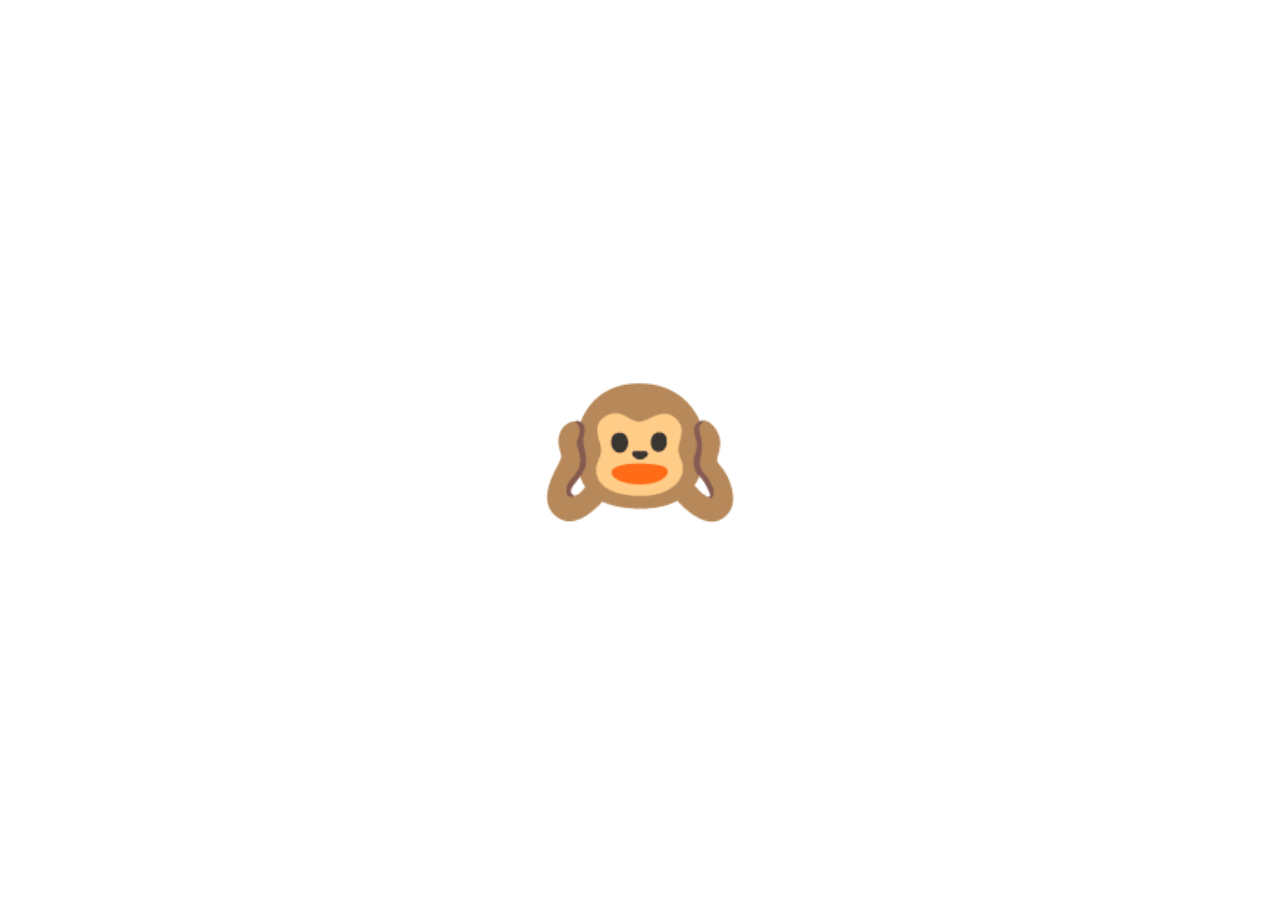
==== monkey paws/index.html @ 6fbab713 "p2" ====
<!DOCTYPE html>
<html lang="en">
<head>
    <meta charset="UTF-8">
    <meta name="viewport" content="width=device-width, initial-scale=1.0">
    <title>Monkey See Monkey Hide</title>
    <link rel="stylesheet" href="style.css">
</head>
<body>

    <div class="closed active" onclick="closedFace()">🙈</div>
    <div class="open" onclick="openFace()">🙉</div>

<script src="java.js"></script>
</body>
</html>
---- monkey paws/style.css ----
body {
  display: flex;
  justify-content: center;
  align-items: center;
  height: 100vh;
  margin: 0;
}

.closed, .open {
  font-size: 10rem;
  cursor: pointer;
}

.active {
  display: none;
}
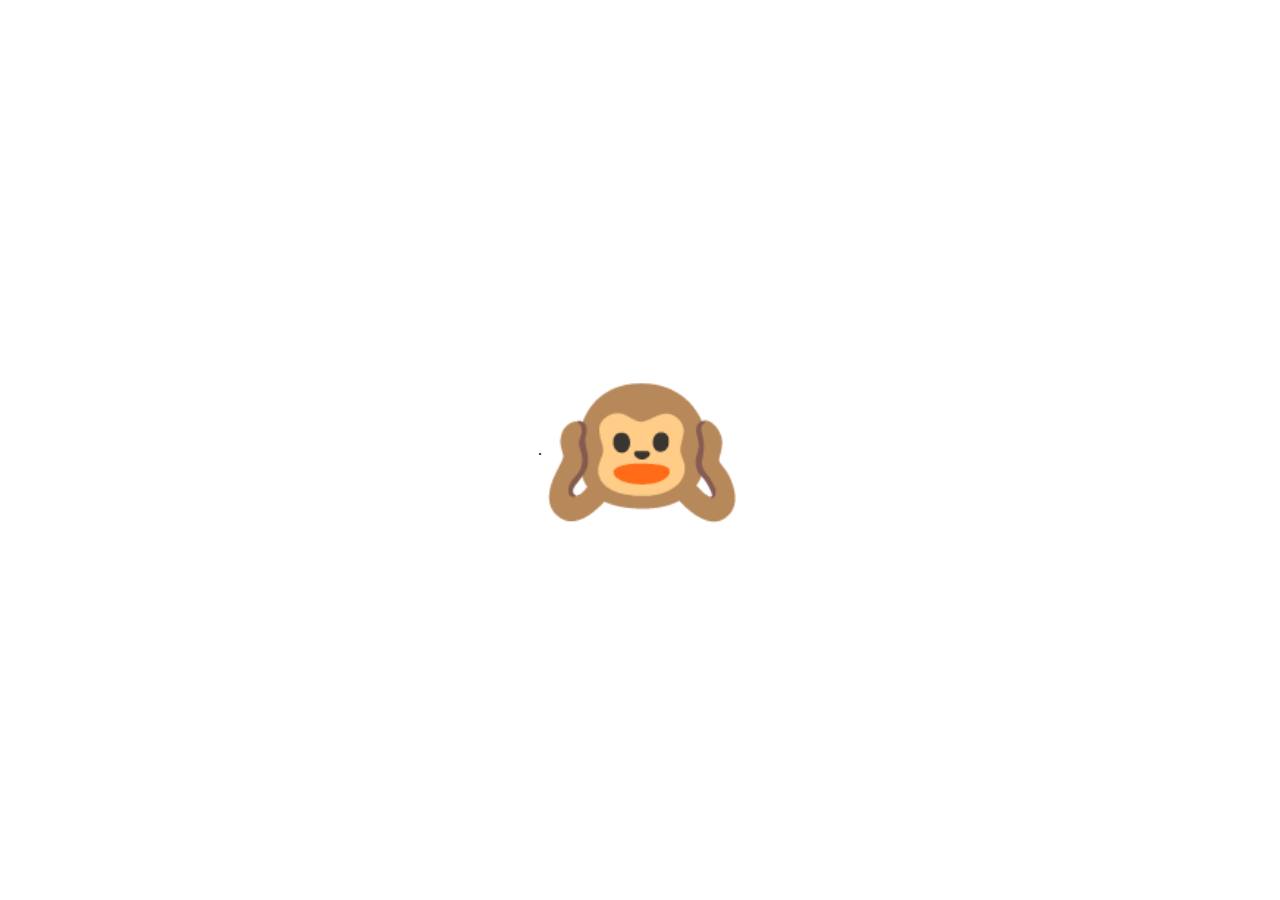
==== commit 7688c12d: "1" ====
--- a/monkey paws/index.html
+++ b/monkey paws/index.html
@@ -1,6 +1,6 @@
 <!DOCTYPE html>
 <html lang="en">
-<head>
+<head>.
     <meta charset="UTF-8">
     <meta name="viewport" content="width=device-width, initial-scale=1.0">
     <title>Monkey See Monkey Hide</title>
--- a/monkey paws/style.css
+++ b/monkey paws/style.css
@@ -13,4 +13,5 @@
 
 .active {
   display: none;
-}+}
+.